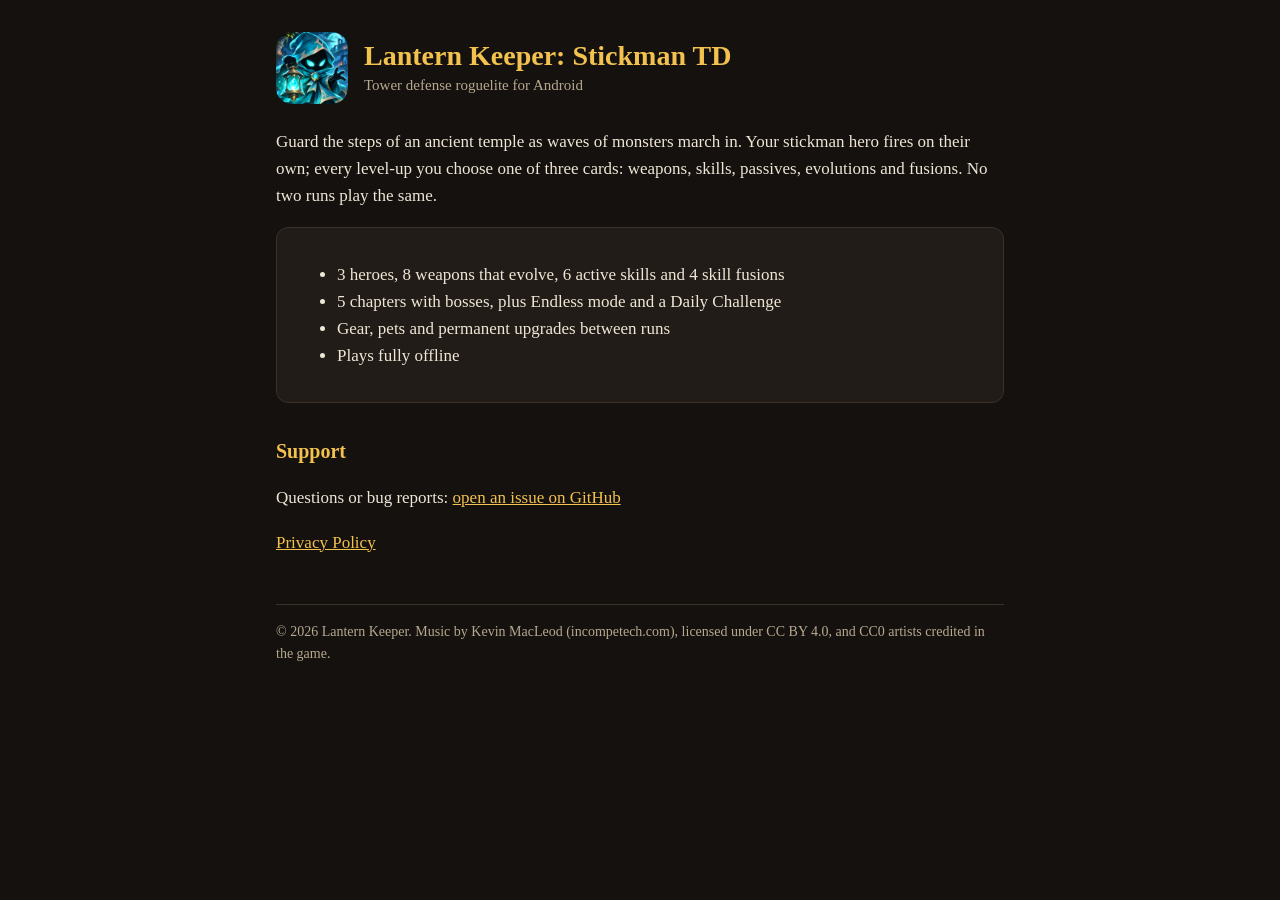
==== index.html @ 3a02741d "Lantern Keeper site: landing page and privacy policy" ====
<!doctype html>
<html lang="en"><head><meta charset="utf-8"><meta name="viewport" content="width=device-width,initial-scale=1">
<title>Lantern Keeper: Stickman TD</title><link rel="stylesheet" href="style.css"><link rel="icon" href="icon.png"></head>
<body><main>
<header><img src="icon.png" alt=""><div><h1>Lantern Keeper: Stickman TD</h1><div class="mute">Tower defense roguelite for Android</div></div></header>
<p>Guard the steps of an ancient temple as waves of monsters march in. Your stickman hero fires on their own; every level-up you choose one of three cards: weapons, skills, passives, evolutions and fusions. No two runs play the same.</p>
<div class="card">
<ul>
<li>3 heroes, 8 weapons that evolve, 6 active skills and 4 skill fusions</li>
<li>5 chapters with bosses, plus Endless mode and a Daily Challenge</li>
<li>Gear, pets and permanent upgrades between runs</li>
<li>Plays fully offline</li>
</ul>
</div>
<h2>Support</h2>
<p>Questions or bug reports: <a href="https://github.com/Kai-31101/lantern-keeper/issues">open an issue on GitHub</a></p>
<p><a href="privacy.html">Privacy Policy</a></p>
<footer>© 2026 Lantern Keeper. Music by Kevin MacLeod (incompetech.com), licensed under CC BY 4.0, and CC0 artists credited in the game.</footer>
</main></body></html>
---- style.css ----
:root{--bg:#14110f;--card:#211c18;--ink:#efe6d6;--mute:#b7a98f;--gold:#f2c14e;--line:#3a3129}
*{box-sizing:border-box}
body{margin:0;background:var(--bg);color:var(--ink);font:17px/1.6 Georgia,"Times New Roman",serif}
main{max-width:760px;margin:0 auto;padding:32px 16px 64px}
header{display:flex;gap:16px;align-items:center;margin-bottom:24px}
header img{width:72px;height:72px;border-radius:16px}
h1{font-size:28px;margin:0;color:var(--gold);line-height:1.2}
h2{font-size:20px;margin:32px 0 8px;color:var(--gold)}
p,li{color:var(--ink)}
.mute{color:var(--mute);font-size:15px}
a{color:var(--gold)}
.card{background:var(--card);border:1px solid var(--line);border-radius:12px;padding:16px 20px;margin:16px 0}
footer{margin-top:48px;border-top:1px solid var(--line);padding-top:16px;color:var(--mute);font-size:14px}
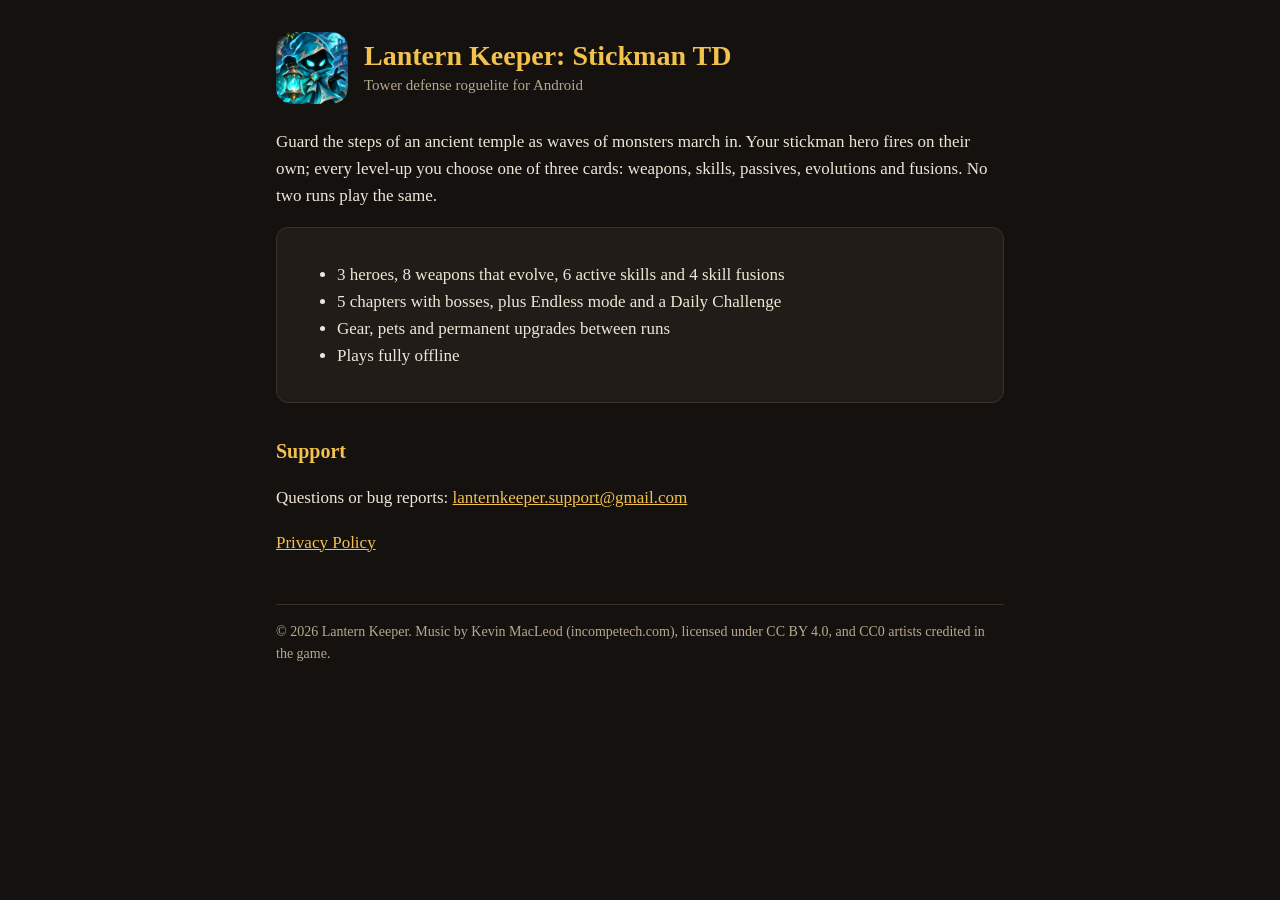
==== commit 8269f951: "Add support email" ====
--- a/index.html
+++ b/index.html
@@ -13,7 +13,7 @@
 </ul>
 </div>
 <h2>Support</h2>
-<p>Questions or bug reports: <a href="https://github.com/Kai-31101/lantern-keeper/issues">open an issue on GitHub</a></p>
+<p>Questions or bug reports: <a href="mailto:lanternkeeper.support@gmail.com">lanternkeeper.support@gmail.com</a></p>
 <p><a href="privacy.html">Privacy Policy</a></p>
 <footer>© 2026 Lantern Keeper. Music by Kevin MacLeod (incompetech.com), licensed under CC BY 4.0, and CC0 artists credited in the game.</footer>
 </main></body></html>
